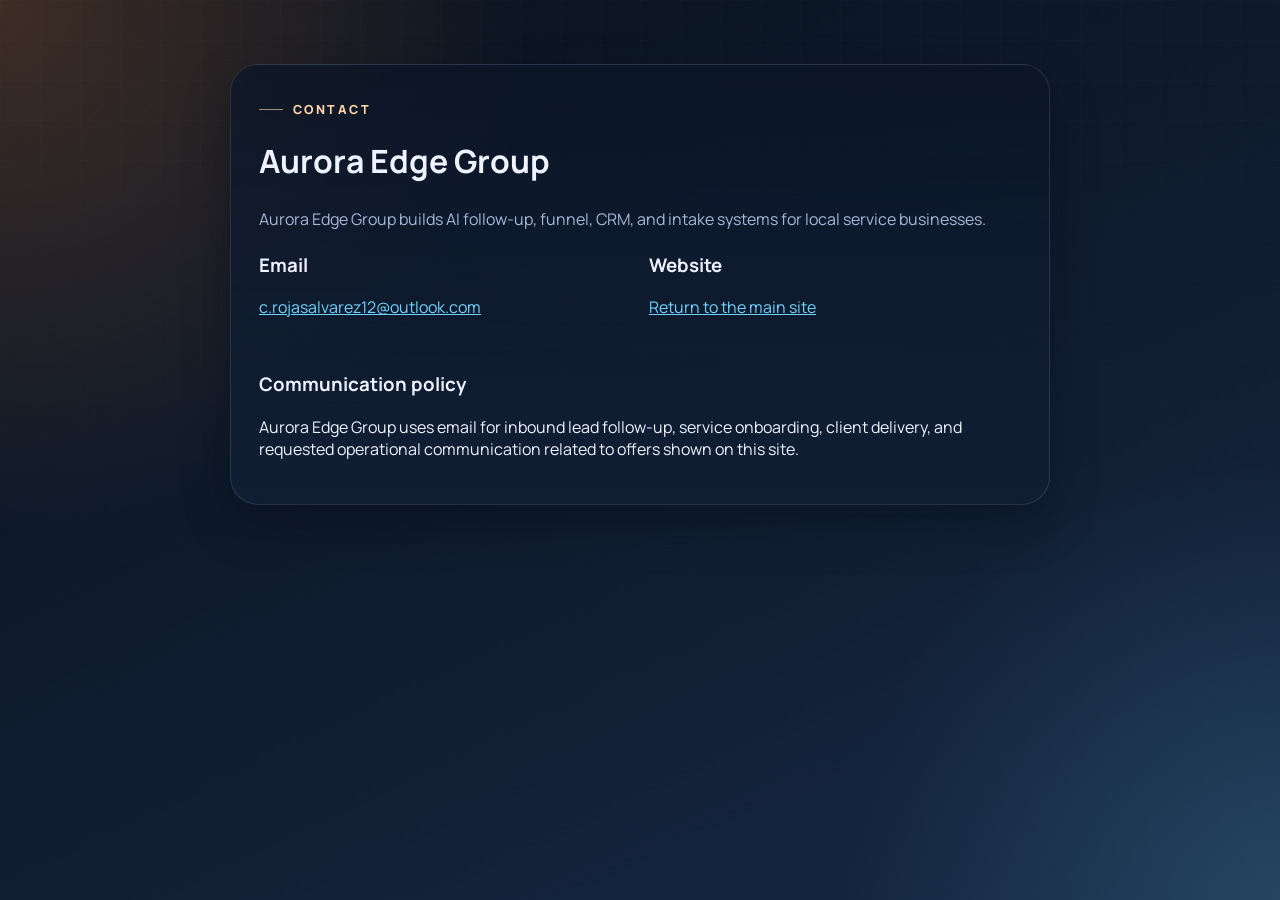
==== site/contact.html @ 6a7fa2f0 "Initial Aurora Edge Group system" ====
<!DOCTYPE html>
<html lang="en">
  <head>
    <meta charset="UTF-8" />
    <meta name="viewport" content="width=device-width, initial-scale=1.0" />
    <title>Aurora Edge Group | Contact</title>
    <link rel="preconnect" href="https://fonts.googleapis.com" />
    <link rel="preconnect" href="https://fonts.gstatic.com" crossorigin />
    <link
      href="https://fonts.googleapis.com/css2?family=Space+Grotesk:wght@400;500;700&family=Manrope:wght@400;500;700;800&display=swap"
      rel="stylesheet"
    />
    <link rel="stylesheet" href="./styles.css" />
  </head>
  <body>
    <div class="page-shell page-shell-tight">
      <main class="panel info-panel">
        <span class="eyebrow">Contact</span>
        <h1>Aurora Edge Group</h1>
        <p class="hero-text">
          Aurora Edge Group builds AI follow-up, funnel, CRM, and intake systems for local service businesses.
        </p>
        <div class="info-grid">
          <div>
            <h3>Email</h3>
            <p><a href="mailto:c.rojasalvarez12@outlook.com">c.rojasalvarez12@outlook.com</a></p>
          </div>
          <div>
            <h3>Website</h3>
            <p><a href="./index.html">Return to the main site</a></p>
          </div>
          <div class="full-width">
            <h3>Communication policy</h3>
            <p>
              Aurora Edge Group uses email for inbound lead follow-up, service onboarding, client delivery,
              and requested operational communication related to offers shown on this site.
            </p>
          </div>
        </div>
      </main>
    </div>
  </body>
</html>
---- site/styles.css ----
:root {
  --bg: #0e1726;
  --bg-alt: #172338;
  --panel: rgba(11, 21, 39, 0.76);
  --panel-strong: rgba(17, 31, 53, 0.92);
  --line: rgba(255, 255, 255, 0.11);
  --text: #eef3ff;
  --muted: #a8b7d8;
  --accent: #ff8f3f;
  --accent-soft: #ffd4a8;
  --cool: #70d6ff;
  --success: #7be495;
  --shadow: 0 20px 45px rgba(3, 8, 18, 0.36);
}

* {
  box-sizing: border-box;
}

html {
  scroll-behavior: smooth;
}

body {
  margin: 0;
  min-height: 100vh;
  font-family: "Manrope", sans-serif;
  color: var(--text);
  background:
    radial-gradient(circle at top left, rgba(255, 143, 63, 0.22), transparent 34%),
    radial-gradient(circle at bottom right, rgba(112, 214, 255, 0.17), transparent 28%),
    linear-gradient(155deg, #08111d 0%, #0f1b2d 46%, #162844 100%);
}

body::before {
  content: "";
  position: fixed;
  inset: 0;
  pointer-events: none;
  background-image:
    linear-gradient(rgba(255, 255, 255, 0.02) 1px, transparent 1px),
    linear-gradient(90deg, rgba(255, 255, 255, 0.02) 1px, transparent 1px);
  background-size: 40px 40px;
  mask-image: linear-gradient(to bottom, rgba(0, 0, 0, 0.65), transparent 90%);
}

.page-shell {
  width: min(1160px, calc(100% - 32px));
  margin: 0 auto;
  padding: 28px 0 56px;
}

.page-shell-tight {
  width: min(820px, calc(100% - 32px));
  padding-top: 64px;
}

.topbar,
.hero,
.stack-grid,
.offers-grid,
.deliverable-grid,
.lead-form,
.form-actions,
.footer-bar,
.info-grid {
  display: grid;
  gap: 18px;
}

.topbar {
  grid-template-columns: 1fr auto;
  align-items: center;
  margin-bottom: 26px;
}

.topbar-links,
.footer-links {
  display: flex;
  gap: 12px;
  flex-wrap: wrap;
  justify-content: flex-end;
}

.brand-block h1,
.hero h2,
.section-heading h2,
.offer-card h3,
.intake-panel h1 {
  margin: 0;
  font-family: "Space Grotesk", sans-serif;
  letter-spacing: -0.04em;
}

.eyebrow {
  display: inline-flex;
  align-items: center;
  gap: 10px;
  font-size: 0.78rem;
  font-weight: 800;
  letter-spacing: 0.2em;
  text-transform: uppercase;
  color: var(--accent-soft);
}

.eyebrow::before {
  content: "";
  width: 24px;
  height: 1px;
  background: rgba(255, 212, 168, 0.62);
}

.ghost-link,
.secondary-button,
.primary-button {
  border-radius: 999px;
  text-decoration: none;
  font-weight: 800;
  transition: transform 180ms ease, box-shadow 180ms ease, background 180ms ease;
}

.ghost-link,
.secondary-button {
  color: var(--text);
  border: 1px solid var(--line);
  padding: 14px 18px;
  background: rgba(255, 255, 255, 0.03);
}

.primary-button {
  color: #09121e;
  border: none;
  padding: 15px 20px;
  background: linear-gradient(135deg, var(--accent) 0%, #ffbd66 100%);
  box-shadow: 0 12px 30px rgba(255, 143, 63, 0.28);
  cursor: pointer;
}

.ghost-link:hover,
.secondary-button:hover,
.primary-button:hover {
  transform: translateY(-2px);
}

.panel {
  position: relative;
  overflow: hidden;
  border: 1px solid var(--line);
  border-radius: 28px;
  background: linear-gradient(180deg, var(--panel) 0%, var(--panel-strong) 100%);
  box-shadow: var(--shadow);
}

.hero {
  grid-template-columns: minmax(0, 1.35fr) minmax(280px, 0.8fr);
  align-items: stretch;
  padding: 34px;
}

.hero-copy {
  display: grid;
  gap: 18px;
}

.hero h2,
.section-heading h2,
.intake-panel h1 {
  font-size: clamp(2.3rem, 5vw, 4.4rem);
  line-height: 0.96;
}

.section-heading h2 {
  font-size: clamp(1.8rem, 3.2vw, 3rem);
}

.hero-text,
.offer-card p,
.stack-card p,
.deliverable-grid p {
  color: var(--muted);
  line-height: 1.75;
  margin: 0;
}

.hero-actions {
  display: flex;
  flex-wrap: wrap;
  gap: 14px;
}

.signal-grid {
  list-style: none;
  display: grid;
  grid-template-columns: repeat(2, minmax(0, 1fr));
  gap: 12px;
  padding: 0;
  margin: 6px 0 0;
}

.signal-grid li {
  padding: 14px 16px;
  border-radius: 18px;
  border: 1px solid rgba(255, 255, 255, 0.08);
  background: rgba(255, 255, 255, 0.03);
}

.hero-card {
  display: grid;
  gap: 14px;
}

.metric {
  padding: 22px;
  border-radius: 22px;
  background:
    linear-gradient(160deg, rgba(255, 255, 255, 0.05), rgba(112, 214, 255, 0.06)),
    rgba(255, 255, 255, 0.02);
  border: 1px solid rgba(255, 255, 255, 0.09);
}

.metric-label {
  display: block;
  color: var(--muted);
  font-size: 0.92rem;
  margin-bottom: 8px;
}

.stack-grid,
.offers-grid,
.deliverable-grid {
  grid-template-columns: repeat(3, minmax(0, 1fr));
  margin-top: 26px;
}

.stack-card,
.offer-card,
.process-panel,
.form-panel,
.intake-panel,
.info-panel,
.trust-panel {
  padding: 28px;
}

.offers-section,
.process-panel,
.form-panel,
.trust-panel {
  margin-top: 28px;
}

.offer-card {
  display: grid;
  gap: 16px;
}

.featured {
  border-color: rgba(255, 143, 63, 0.44);
  transform: translateY(-8px);
}

.offer-price {
  font-size: 2.1rem;
  font-weight: 800;
  color: var(--cool);
}

.deliverable-grid {
  grid-template-columns: repeat(2, minmax(0, 1fr));
}

.lead-form {
  grid-template-columns: repeat(2, minmax(0, 1fr));
}

.lead-form label {
  display: grid;
  gap: 8px;
  font-size: 0.95rem;
  font-weight: 700;
  color: var(--accent-soft);
}

.lead-form input,
.lead-form select,
.lead-form textarea {
  width: 100%;
  border: 1px solid rgba(255, 255, 255, 0.1);
  border-radius: 18px;
  padding: 14px 16px;
  font: inherit;
  color: var(--text);
  background: rgba(7, 14, 26, 0.88);
}

.lead-form input::placeholder,
.lead-form textarea::placeholder {
  color: rgba(168, 183, 216, 0.72);
}

.lead-form textarea {
  resize: vertical;
}

.full-width {
  grid-column: 1 / -1;
}

.form-actions {
  grid-template-columns: auto 1fr;
  align-items: center;
}

.status-text {
  color: var(--cool);
  font-size: 0.96rem;
  min-height: 1.4em;
}

.status-text.error {
  color: #ff9e9e;
}

.status-text.success {
  color: var(--success);
}

.info-grid {
  grid-template-columns: repeat(2, minmax(0, 1fr));
}

.info-panel a,
.trust-panel a,
.footer-bar a {
  color: var(--cool);
}

.footer-bar {
  grid-template-columns: 1fr auto;
  align-items: center;
  padding: 24px 4px 0;
  color: var(--muted);
}

@media (max-width: 900px) {
  .hero,
  .stack-grid,
  .offers-grid,
  .deliverable-grid,
  .lead-form,
  .info-grid {
    grid-template-columns: 1fr;
  }

  .featured {
    transform: none;
  }

  .topbar {
    grid-template-columns: 1fr;
  }

  .topbar-links,
  .footer-links {
    justify-content: flex-start;
  }

  .form-actions {
    grid-template-columns: 1fr;
  }

  .footer-bar {
    grid-template-columns: 1fr;
  }
}
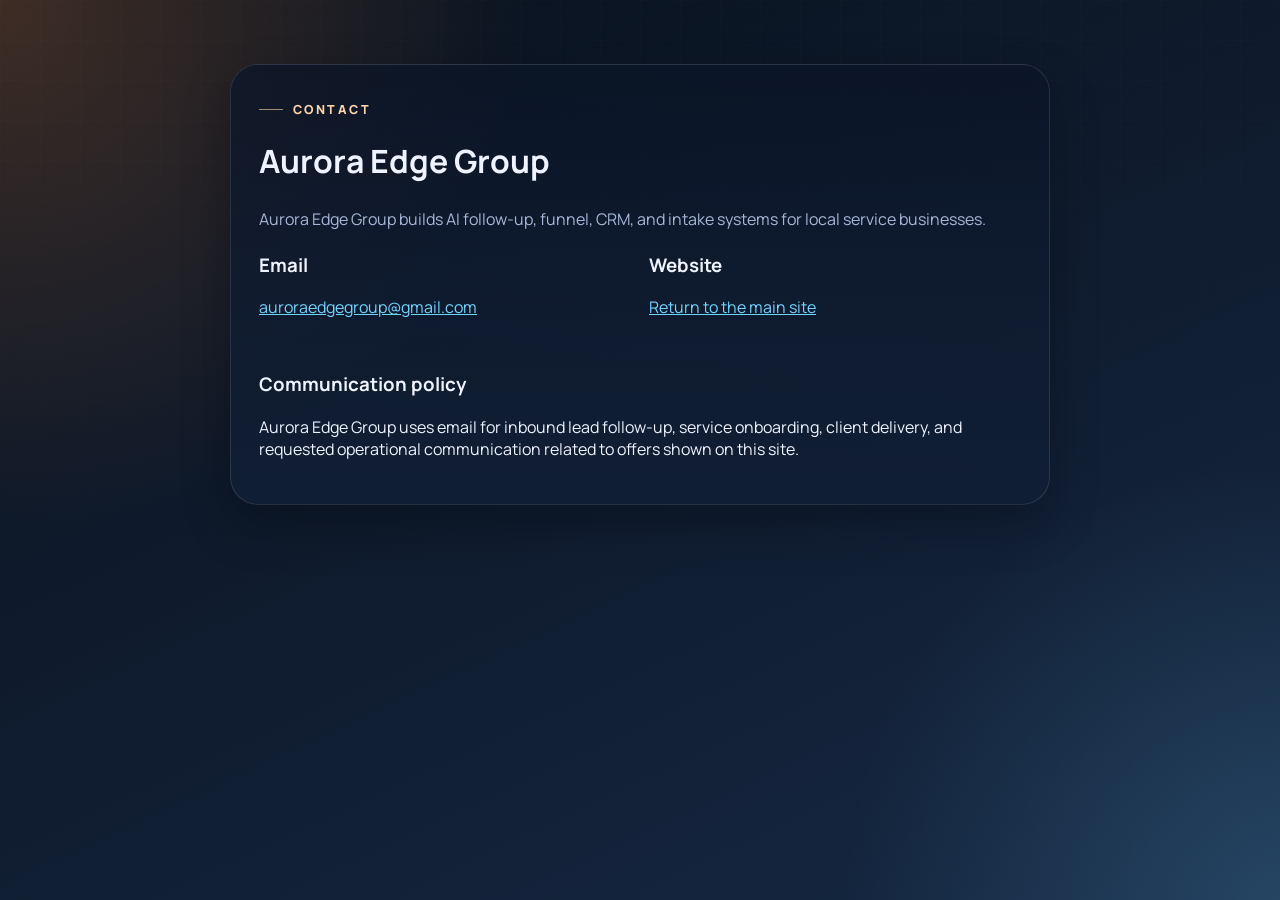
==== commit 0a88da64: "Add Aurora Edge admin contact email" ====
--- a/site/contact.html
+++ b/site/contact.html
@@ -23,7 +23,7 @@
         <div class="info-grid">
           <div>
             <h3>Email</h3>
-            <p><a href="mailto:c.rojasalvarez12@outlook.com">c.rojasalvarez12@outlook.com</a></p>
+            <p><a href="mailto:auroraedgegroup@gmail.com">auroraedgegroup@gmail.com</a></p>
           </div>
           <div>
             <h3>Website</h3>
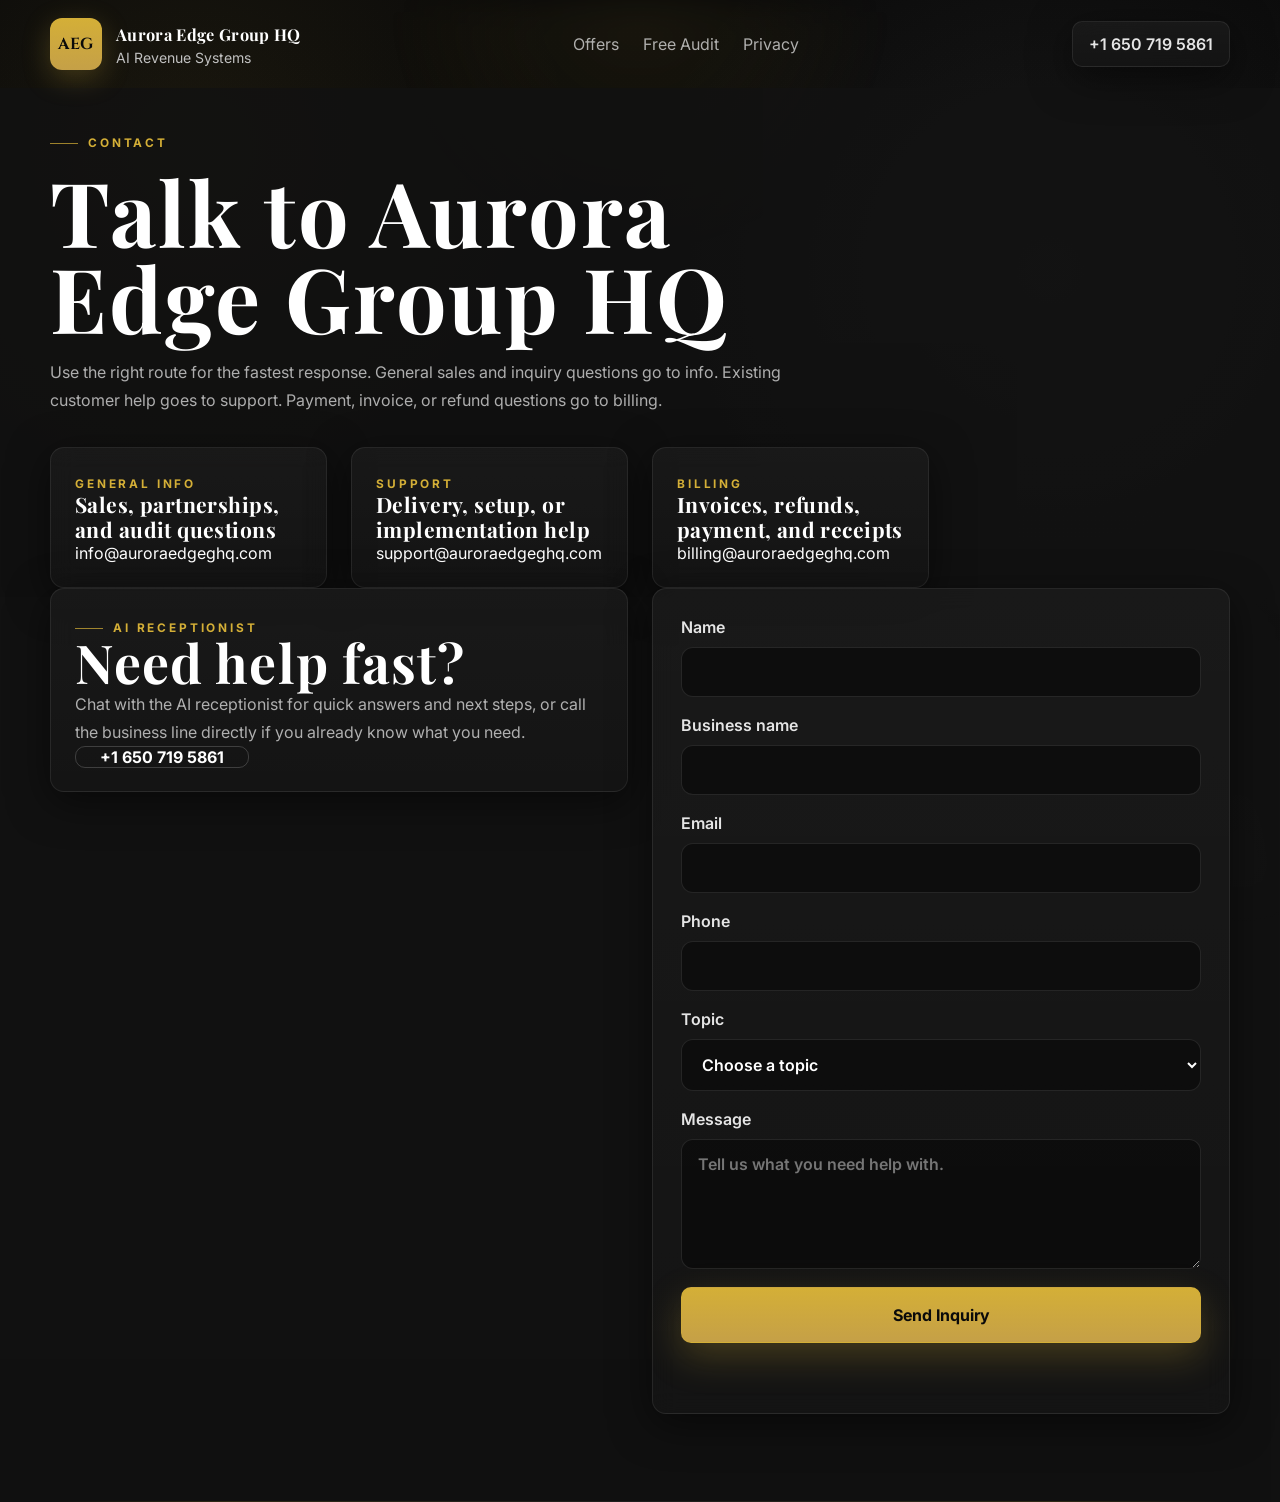
==== commit 35c66b01: "feat(site): ship luxury design refresh" ====
--- a/site/contact.html
+++ b/site/contact.html
@@ -3,41 +3,127 @@
   <head>
     <meta charset="UTF-8" />
     <meta name="viewport" content="width=device-width, initial-scale=1.0" />
-    <title>Aurora Edge Group | Contact</title>
+    <title>Contact Aurora Edge Group HQ</title>
+    <meta
+      name="description"
+      content="Contact Aurora Edge Group HQ for AI audits, support questions, billing, or general partnership inquiries."
+    />
     <link rel="preconnect" href="https://fonts.googleapis.com" />
     <link rel="preconnect" href="https://fonts.gstatic.com" crossorigin />
     <link
-      href="https://fonts.googleapis.com/css2?family=Space+Grotesk:wght@400;500;700&family=Manrope:wght@400;500;700;800&display=swap"
+      href="https://fonts.googleapis.com/css2?family=Playfair+Display:wght@500;600;700;800&family=Cinzel:wght@500;600;700&family=Inter:wght@400;500;600;700;800&display=swap"
       rel="stylesheet"
     />
     <link rel="stylesheet" href="./styles.css" />
   </head>
-  <body>
-    <div class="page-shell page-shell-tight">
-      <main class="panel info-panel">
-        <span class="eyebrow">Contact</span>
-        <h1>Aurora Edge Group</h1>
-        <p class="hero-text">
-          Aurora Edge Group builds AI follow-up, funnel, CRM, and intake systems for local service businesses.
-        </p>
-        <div class="info-grid">
-          <div>
-            <h3>Email</h3>
-            <p><a href="mailto:auroraedgegroup@gmail.com">auroraedgegroup@gmail.com</a></p>
+  <body data-page="contact">
+    <div class="site-noise"></div>
+
+    <header class="site-header">
+      <div class="container nav-shell">
+        <a class="brand" href="./index.html">
+          <span class="brand-mark">AEG</span>
+          <span class="brand-copy">
+            <strong data-business-name>Aurora Edge Group HQ</strong>
+            <span>AI Revenue Systems</span>
+          </span>
+        </a>
+        <nav class="site-nav" aria-label="Primary">
+          <a href="./index.html#offers">Offers</a>
+          <a href="./index.html#free-audit">Free Audit</a>
+          <a href="./privacy.html">Privacy</a>
+        </nav>
+        <div class="nav-actions">
+          <a class="nav-link-pill" data-phone-link href="tel:+16507195861" data-phone-display>+1 650 719 5861</a>
+        </div>
+      </div>
+    </header>
+
+    <main class="section simple-page">
+      <div class="container">
+        <section class="page-hero reveal">
+          <span class="eyebrow">Contact</span>
+          <h1>Talk to Aurora Edge Group HQ</h1>
+          <p class="section-copy">
+            Use the right route for the fastest response. General sales and inquiry
+            questions go to info. Existing customer help goes to support. Payment,
+            invoice, or refund questions go to billing.
+          </p>
+        </section>
+
+        <section class="contact-route-grid">
+          <article class="info-card reveal">
+            <span class="meta-label">General info</span>
+            <h3>Sales, partnerships, and audit questions</h3>
+            <a data-info-email-link href="mailto:info@auroraedgeghq.com">info@auroraedgeghq.com</a>
+          </article>
+          <article class="info-card reveal">
+            <span class="meta-label">Support</span>
+            <h3>Delivery, setup, or implementation help</h3>
+            <a data-support-email-link href="mailto:support@auroraedgeghq.com">support@auroraedgeghq.com</a>
+          </article>
+          <article class="info-card reveal">
+            <span class="meta-label">Billing</span>
+            <h3>Invoices, refunds, payment, and receipts</h3>
+            <a data-billing-email-link href="mailto:billing@auroraedgeghq.com">billing@auroraedgeghq.com</a>
+          </article>
+        </section>
+
+        <section class="contact-page-grid">
+          <div class="info-card reveal">
+            <span class="eyebrow">AI receptionist</span>
+            <h2>Need help fast?</h2>
+            <p class="section-copy">
+              Chat with the AI receptionist for quick answers and next steps, or
+              call the business line directly if you already know what you need.
+            </p>
+            <a class="button button-secondary" data-phone-link href="tel:+16507195861" data-phone-display>+1 650 719 5861</a>
           </div>
-          <div>
-            <h3>Website</h3>
-            <p><a href="./index.html">Return to the main site</a></p>
-          </div>
-          <div class="full-width">
-            <h3>Communication policy</h3>
-            <p>
-              Aurora Edge Group uses email for inbound lead follow-up, service onboarding, client delivery,
-              and requested operational communication related to offers shown on this site.
-            </p>
-          </div>
-        </div>
-      </main>
-    </div>
+
+          <form class="glass-form reveal" data-contact-form>
+            <label>
+              Name
+              <input type="text" name="name" required />
+            </label>
+            <label>
+              Business name
+              <input type="text" name="businessName" required />
+            </label>
+            <label>
+              Email
+              <input type="email" name="email" required />
+            </label>
+            <label>
+              Phone
+              <input type="tel" name="phone" />
+            </label>
+            <label>
+              Topic
+              <select name="niche">
+                <option value="">Choose a topic</option>
+                <option value="General Inquiry">General Inquiry</option>
+                <option value="Fast Audit">Fast Audit</option>
+                <option value="AI Receptionist">AI Receptionist</option>
+                <option value="Lead Follow-Up">Lead Follow-Up</option>
+              </select>
+            </label>
+            <label class="full-span">
+              Message
+              <textarea name="notes" rows="5" placeholder="Tell us what you need help with."></textarea>
+            </label>
+            <button class="button button-primary" type="submit">Send Inquiry</button>
+            <p class="form-feedback" data-contact-form-status></p>
+          </form>
+        </section>
+      </div>
+    </main>
+
+    <script
+      src="https://ionos.ai-voice-receptionist.com/chat-scripts-MqGN74WP/web-chat.js"
+      name="web-chat"
+      data-client-secret="9967da09-5cae-43a1-8fe0-b3613589c1b4">
+    </script>
+    <script src="./config.js"></script>
+    <script src="./app.js"></script>
   </body>
 </html>
--- a/site/styles.css
+++ b/site/styles.css
@@ -1,19 +1,34 @@
 :root {
-  --bg: #0e1726;
-  --bg-alt: #172338;
-  --panel: rgba(11, 21, 39, 0.76);
-  --panel-strong: rgba(17, 31, 53, 0.92);
-  --line: rgba(255, 255, 255, 0.11);
-  --text: #eef3ff;
-  --muted: #a8b7d8;
-  --accent: #ff8f3f;
-  --accent-soft: #ffd4a8;
-  --cool: #70d6ff;
-  --success: #7be495;
-  --shadow: 0 20px 45px rgba(3, 8, 18, 0.36);
-}
-
-* {
+  --color-black: #0a0a0a;
+  --color-charcoal: #121212;
+  --color-dark-gray: #1e1e1e;
+  --color-gold-primary: #d4af37;
+  --color-gold-soft: #c5a047;
+  --color-gold-glow: rgba(212, 175, 55, 0.25);
+  --color-silver: #c0c0c0;
+  --color-light-gray: #e5e5e5;
+  --color-white: #ffffff;
+  --color-border-subtle: rgba(255, 255, 255, 0.08);
+  --color-border-strong: rgba(212, 175, 55, 0.24);
+  --color-surface: rgba(30, 30, 30, 0.9);
+  --color-surface-soft: rgba(18, 18, 18, 0.88);
+  --color-surface-glass: rgba(18, 18, 18, 0.74);
+  --color-text-primary: var(--color-white);
+  --color-text-secondary: var(--color-light-gray);
+  --color-text-muted: rgba(229, 229, 229, 0.74);
+  --shadow-soft: 0 10px 40px rgba(0, 0, 0, 0.5);
+  --shadow-strong: 0 30px 80px rgba(0, 0, 0, 0.62);
+  --radius-xl: 16px;
+  --radius-lg: 14px;
+  --radius-md: 12px;
+  --radius-sm: 10px;
+  --container: min(1180px, calc(100% - 32px));
+  --transition: 0.3s ease;
+}
+
+*,
+*::before,
+*::after {
   box-sizing: border-box;
 }
 
@@ -24,12 +39,14 @@
 body {
   margin: 0;
   min-height: 100vh;
-  font-family: "Manrope", sans-serif;
-  color: var(--text);
   background:
-    radial-gradient(circle at top left, rgba(255, 143, 63, 0.22), transparent 34%),
-    radial-gradient(circle at bottom right, rgba(112, 214, 255, 0.17), transparent 28%),
-    linear-gradient(155deg, #08111d 0%, #0f1b2d 46%, #162844 100%);
+    radial-gradient(circle at 15% 10%, rgba(212, 175, 55, 0.08), transparent 22%),
+    radial-gradient(circle at 82% 18%, rgba(192, 192, 192, 0.08), transparent 26%),
+    linear-gradient(180deg, var(--color-black) 0%, #0d0d0d 100%);
+  color: var(--color-text-primary);
+  font-family: "Inter", sans-serif;
+  text-rendering: optimizeLegibility;
+  -webkit-font-smoothing: antialiased;
 }
 
 body::before {
@@ -37,339 +54,1222 @@
   position: fixed;
   inset: 0;
   pointer-events: none;
-  background-image:
-    linear-gradient(rgba(255, 255, 255, 0.02) 1px, transparent 1px),
-    linear-gradient(90deg, rgba(255, 255, 255, 0.02) 1px, transparent 1px);
-  background-size: 40px 40px;
-  mask-image: linear-gradient(to bottom, rgba(0, 0, 0, 0.65), transparent 90%);
-}
-
-.page-shell {
-  width: min(1160px, calc(100% - 32px));
+  background:
+    linear-gradient(rgba(255, 255, 255, 0.015) 1px, transparent 1px),
+    linear-gradient(90deg, rgba(255, 255, 255, 0.015) 1px, transparent 1px);
+  background-size: 48px 48px;
+  opacity: 0.2;
+  mask-image: linear-gradient(to bottom, rgba(0, 0, 0, 0.9), transparent 90%);
+}
+
+.site-noise {
+  position: fixed;
+  inset: 0;
+  pointer-events: none;
+  background:
+    radial-gradient(circle at 50% 0%, rgba(212, 175, 55, 0.09), transparent 24%),
+    radial-gradient(circle at 100% 100%, rgba(192, 192, 192, 0.06), transparent 22%);
+  filter: blur(18px);
+  opacity: 0.9;
+}
+
+img {
+  display: block;
+  max-width: 100%;
+}
+
+a {
+  color: inherit;
+  text-decoration: none;
+}
+
+button,
+input,
+textarea,
+select {
+  font: inherit;
+}
+
+.container {
+  width: var(--container);
   margin: 0 auto;
-  padding: 28px 0 56px;
-}
-
-.page-shell-tight {
-  width: min(820px, calc(100% - 32px));
-  padding-top: 64px;
-}
-
-.topbar,
-.hero,
-.stack-grid,
-.offers-grid,
-.deliverable-grid,
-.lead-form,
-.form-actions,
-.footer-bar,
-.info-grid {
-  display: grid;
-  gap: 18px;
-}
-
-.topbar {
-  grid-template-columns: 1fr auto;
+}
+
+.section {
+  position: relative;
+  padding: 88px 0;
+}
+
+.section::after {
+  content: "";
+  position: absolute;
+  left: 50%;
+  bottom: 0;
+  width: min(1180px, calc(100% - 32px));
+  height: 1px;
+  transform: translateX(-50%);
+  background: linear-gradient(
+    90deg,
+    transparent 0%,
+    rgba(212, 175, 55, 0.16) 15%,
+    rgba(255, 255, 255, 0.06) 50%,
+    rgba(212, 175, 55, 0.16) 85%,
+    transparent 100%
+  );
+}
+
+.hero-section,
+.how-section,
+.media-band-section,
+.contact-rail-section {
+  background: rgba(10, 10, 10, 0.65);
+}
+
+.offer-section,
+.visual-story-section,
+.deliverables-section,
+.free-audit-section,
+.simple-page {
+  background: rgba(18, 18, 18, 0.86);
+}
+
+.site-header {
+  position: sticky;
+  top: 0;
+  z-index: 80;
+  padding: 18px 0;
+  transition: background-color var(--transition), border-color var(--transition),
+    box-shadow var(--transition);
+}
+
+.site-header.is-scrolled {
+  background: rgba(10, 10, 10, 0.92);
+  border-bottom: 1px solid var(--color-border-subtle);
+  backdrop-filter: blur(14px);
+  box-shadow: 0 16px 40px rgba(0, 0, 0, 0.38);
+}
+
+.nav-shell,
+.hero-grid,
+.trust-strip-inner,
+.offer-grid,
+.visual-story-grid,
+.steps-grid,
+.deliverables-grid,
+.media-band-grid,
+.free-audit-grid,
+.contact-rail-grid,
+.footer-shell,
+.contact-route-grid,
+.contact-page-grid,
+.legal-grid,
+.thank-you-grid,
+.hero-actions,
+.hero-proof,
+.dashboard-grid,
+.deliverable-list {
+  display: grid;
+  gap: 24px;
+}
+
+.nav-shell {
+  grid-template-columns: auto 1fr auto;
   align-items: center;
-  margin-bottom: 26px;
-}
-
-.topbar-links,
-.footer-links {
-  display: flex;
-  gap: 12px;
-  flex-wrap: wrap;
-  justify-content: flex-end;
-}
-
-.brand-block h1,
-.hero h2,
-.section-heading h2,
-.offer-card h3,
-.intake-panel h1 {
-  margin: 0;
-  font-family: "Space Grotesk", sans-serif;
-  letter-spacing: -0.04em;
-}
-
-.eyebrow {
+}
+
+.brand {
+  display: inline-flex;
+  align-items: center;
+  gap: 14px;
+}
+
+.brand-mark {
+  display: grid;
+  place-items: center;
+  width: 52px;
+  height: 52px;
+  border-radius: 12px;
+  background: linear-gradient(180deg, var(--color-gold-primary), var(--color-gold-soft));
+  color: var(--color-black);
+  font-family: "Cinzel", serif;
+  font-weight: 700;
+  letter-spacing: 0.06em;
+  box-shadow: 0 8px 28px var(--color-gold-glow);
+}
+
+.brand-copy {
+  display: grid;
+  gap: 4px;
+}
+
+.brand-copy strong,
+h1,
+h2,
+h3 {
+  font-family: "Playfair Display", serif;
+  letter-spacing: 0.02em;
+}
+
+.brand-copy strong {
+  font-size: 1.02rem;
+}
+
+.brand-copy span {
+  color: var(--color-silver);
+  font-size: 0.88rem;
+}
+
+.site-nav {
+  display: inline-flex;
+  justify-content: center;
+  gap: 24px;
+  color: var(--color-text-muted);
+}
+
+.site-nav a,
+.footer-links a {
+  transition: color var(--transition), opacity var(--transition);
+}
+
+.site-nav a:hover,
+.footer-links a:hover {
+  color: var(--color-gold-primary);
+}
+
+.nav-actions {
+  display: inline-flex;
+  align-items: center;
+  gap: 14px;
+}
+
+.nav-link-pill,
+.proof-chip,
+.offer-chip,
+.dashboard-card,
+.offer-card,
+.step-card,
+.media-card,
+.glass-form,
+.info-card,
+.contact-rail,
+.contact-rail-card,
+.session-pill,
+.check-panel,
+.deliverable-item,
+.dashboard-shell,
+.software-card,
+.hero-floating-card {
+  border: 1px solid var(--color-border-subtle);
+  background:
+    linear-gradient(180deg, rgba(255, 255, 255, 0.03), rgba(255, 255, 255, 0.01)),
+    var(--color-surface-glass);
+  box-shadow: var(--shadow-soft);
+  backdrop-filter: blur(12px);
+}
+
+.nav-link-pill {
+  padding: 12px 16px;
+  border-radius: 10px;
+  color: var(--color-text-secondary);
+  font-weight: 600;
+}
+
+.eyebrow,
+.meta-label,
+.proof-label,
+.dashboard-label,
+.trust-label {
   display: inline-flex;
   align-items: center;
   gap: 10px;
-  font-size: 0.78rem;
-  font-weight: 800;
-  letter-spacing: 0.2em;
+  font-size: 0.74rem;
+  font-weight: 700;
+  letter-spacing: 0.24em;
   text-transform: uppercase;
-  color: var(--accent-soft);
-}
-
-.eyebrow::before {
+  color: var(--color-gold-primary);
+}
+
+.eyebrow::before,
+.trust-label::before {
   content: "";
-  width: 24px;
+  width: 28px;
   height: 1px;
-  background: rgba(255, 212, 168, 0.62);
-}
-
-.ghost-link,
-.secondary-button,
-.primary-button {
+  background: rgba(212, 175, 55, 0.72);
+}
+
+.hero-section {
+  padding-top: 52px;
+}
+
+.hero-gradient {
+  position: absolute;
+  inset: 0;
+  background:
+    radial-gradient(circle at 20% 20%, rgba(212, 175, 55, 0.09), transparent 24%),
+    radial-gradient(circle at 82% 16%, rgba(192, 192, 192, 0.06), transparent 24%),
+    linear-gradient(180deg, rgba(0, 0, 0, 0.78), rgba(0, 0, 0, 0.96));
+  pointer-events: none;
+}
+
+.hero-grid,
+.visual-story-grid,
+.deliverables-grid,
+.free-audit-grid,
+.contact-page-grid,
+.thank-you-grid {
+  grid-template-columns: repeat(2, minmax(0, 1fr));
+  align-items: center;
+}
+
+.hero-copy,
+.story-copy,
+.deliverables-copy,
+.free-audit-copy,
+.page-hero {
+  display: grid;
+  gap: 18px;
+}
+
+h1,
+.page-hero h1 {
+  margin: 0;
+  font-size: clamp(3rem, 7vw, 5.6rem);
+  line-height: 0.96;
+}
+
+.hero-copy h1 {
+  position: relative;
+  padding-bottom: 22px;
+}
+
+.hero-copy h1::after {
+  content: "";
+  position: absolute;
+  left: 0;
+  bottom: 0;
+  width: min(150px, 38%);
+  height: 2px;
+  background: linear-gradient(90deg, var(--color-gold-primary), transparent);
+  box-shadow: 0 0 18px var(--color-gold-glow);
+}
+
+h2 {
+  margin: 0;
+  font-size: clamp(2rem, 5vw, 3.35rem);
+  line-height: 1.02;
+}
+
+h3 {
+  margin: 0;
+  font-size: 1.32rem;
+  line-height: 1.2;
+}
+
+.section-copy,
+.offer-copy,
+.contact-note,
+.footer-brand p,
+.page-hero p,
+.info-card p,
+.offer-subnote,
+.hero-floating-card p,
+.dashboard-card p,
+.dashboard-list,
+.payment-pill span,
+.funnel-mini-card span {
+  margin: 0;
+  color: var(--color-text-muted);
+  line-height: 1.78;
+}
+
+.hero-actions {
+  grid-template-columns: repeat(2, max-content);
+}
+
+.button {
+  appearance: none;
+  min-height: 56px;
+  padding: 0 24px;
+  border-radius: 10px;
+  font-weight: 700;
+  cursor: pointer;
+  transition: transform var(--transition), box-shadow var(--transition),
+    border-color var(--transition), color var(--transition), background-color var(--transition);
+}
+
+.button:hover {
+  transform: translateY(-4px) scale(1.03);
+}
+
+.button-primary {
+  border: 1px solid rgba(212, 175, 55, 0.5);
+  background: linear-gradient(180deg, var(--color-gold-primary), var(--color-gold-soft));
+  color: var(--color-black);
+  box-shadow: 0 14px 36px var(--color-gold-glow);
+}
+
+.button-glow {
+  box-shadow:
+    0 0 0 1px rgba(212, 175, 55, 0.2) inset,
+    0 18px 40px var(--color-gold-glow),
+    0 0 22px rgba(212, 175, 55, 0.12);
+}
+
+.button-secondary {
+  border: 1px solid rgba(255, 255, 255, 0.18);
+  background: transparent;
+  color: var(--color-white);
+}
+
+.button-secondary:hover,
+.nav-link-pill:hover,
+.offer-card:hover,
+.step-card:hover,
+.media-card:hover,
+.info-card:hover,
+.contact-rail-card:hover,
+.software-card:hover {
+  border-color: rgba(212, 175, 55, 0.45);
+  color: var(--color-gold-primary);
+  box-shadow: 0 16px 36px rgba(0, 0, 0, 0.52), 0 0 26px rgba(212, 175, 55, 0.08);
+}
+
+.button-compact {
+  min-height: 48px;
+  padding: 0 18px;
+}
+
+.page-banner {
+  margin-bottom: 14px;
+  padding: 14px 16px;
+  border-radius: var(--radius-md);
+  border: 1px solid rgba(212, 175, 55, 0.24);
+  background: rgba(212, 175, 55, 0.08);
+  color: var(--color-gold-primary);
+}
+
+.hero-proof,
+.hero-metric-grid {
+  grid-template-columns: repeat(2, minmax(0, 1fr));
+}
+
+.hero-metric-grid {
+  grid-template-columns: repeat(3, minmax(0, 1fr));
+}
+
+.hero-metric {
+  padding-top: 18px;
+  border-top: 1px solid rgba(255, 255, 255, 0.08);
+}
+
+.hero-metric strong {
+  display: block;
+  margin-top: 8px;
+  line-height: 1.45;
+  color: var(--color-text-secondary);
+}
+
+.proof-chip,
+.contact-rail-card,
+.session-pill {
+  padding: 18px 20px;
+  border-radius: var(--radius-md);
+}
+
+.proof-chip strong,
+.contact-rail-card a,
+.session-pill {
+  font-size: 1rem;
+}
+
+.hero-visual,
+.image-stack,
+.deliverables-visual {
+  position: relative;
+}
+
+.hero-floating-card {
+  position: absolute;
+  z-index: 2;
+  width: min(240px, 42%);
+  padding: 18px;
+  border-radius: var(--radius-lg);
+}
+
+.hero-floating-card strong {
+  display: block;
+  margin: 8px 0;
+}
+
+.hero-floating-card-top {
+  top: -18px;
+  right: 10px;
+}
+
+.hero-floating-card-bottom {
+  bottom: -18px;
+  left: -14px;
+}
+
+.dashboard-shell {
+  padding: 20px;
+  border-radius: var(--radius-xl);
+  box-shadow: var(--shadow-strong);
+}
+
+.dashboard-topbar,
+.software-topbar {
+  display: flex;
+  gap: 8px;
+  margin-bottom: 18px;
+}
+
+.dashboard-topbar span,
+.software-topbar span {
+  width: 11px;
+  height: 11px;
   border-radius: 999px;
-  text-decoration: none;
-  font-weight: 800;
-  transition: transform 180ms ease, box-shadow 180ms ease, background 180ms ease;
-}
-
-.ghost-link,
-.secondary-button {
-  color: var(--text);
-  border: 1px solid var(--line);
-  padding: 14px 18px;
-  background: rgba(255, 255, 255, 0.03);
-}
-
-.primary-button {
-  color: #09121e;
-  border: none;
-  padding: 15px 20px;
-  background: linear-gradient(135deg, var(--accent) 0%, #ffbd66 100%);
-  box-shadow: 0 12px 30px rgba(255, 143, 63, 0.28);
-  cursor: pointer;
-}
-
-.ghost-link:hover,
-.secondary-button:hover,
-.primary-button:hover {
-  transform: translateY(-2px);
-}
-
-.panel {
+  background: rgba(255, 255, 255, 0.18);
+}
+
+.dashboard-grid {
+  grid-template-columns: repeat(2, minmax(0, 1fr));
+}
+
+.dashboard-card {
+  padding: 20px;
+  border-radius: var(--radius-lg);
+}
+
+.dashboard-card strong {
+  display: block;
+  margin: 8px 0 10px;
+  font-size: 1.16rem;
+  color: var(--color-white);
+}
+
+.dashboard-card-highlight {
+  border-color: rgba(212, 175, 55, 0.22);
+  background:
+    linear-gradient(180deg, rgba(212, 175, 55, 0.12), rgba(255, 255, 255, 0.02)),
+    rgba(30, 30, 30, 0.82);
+}
+
+.dashboard-list {
+  padding-left: 18px;
+}
+
+.signal-bars {
+  display: flex;
+  gap: 8px;
+  align-items: end;
+  height: 42px;
+  margin-bottom: 12px;
+}
+
+.signal-bars span {
+  display: block;
+  width: 12px;
+  border-radius: 999px 999px 0 0;
+  background: linear-gradient(180deg, var(--color-gold-primary), var(--color-silver));
+}
+
+.signal-bars span:nth-child(1) {
+  height: 12px;
+}
+
+.signal-bars span:nth-child(2) {
+  height: 22px;
+}
+
+.signal-bars span:nth-child(3) {
+  height: 32px;
+}
+
+.signal-bars span:nth-child(4) {
+  height: 40px;
+}
+
+.trust-strip {
   position: relative;
-  overflow: hidden;
-  border: 1px solid var(--line);
-  border-radius: 28px;
-  background: linear-gradient(180deg, var(--panel) 0%, var(--panel-strong) 100%);
-  box-shadow: var(--shadow);
-}
-
-.hero {
-  grid-template-columns: minmax(0, 1.35fr) minmax(280px, 0.8fr);
-  align-items: stretch;
-  padding: 34px;
-}
-
-.hero-copy {
-  display: grid;
-  gap: 18px;
-}
-
-.hero h2,
-.section-heading h2,
-.intake-panel h1 {
-  font-size: clamp(2.3rem, 5vw, 4.4rem);
-  line-height: 0.96;
-}
-
-.section-heading h2 {
-  font-size: clamp(1.8rem, 3.2vw, 3rem);
-}
-
-.hero-text,
-.offer-card p,
-.stack-card p,
-.deliverable-grid p {
-  color: var(--muted);
-  line-height: 1.75;
-  margin: 0;
-}
-
-.hero-actions {
+  z-index: 2;
+}
+
+.trust-strip-inner {
+  grid-template-columns: auto 1fr;
+  align-items: center;
+  padding: 28px 24px;
+  border-top: 1px solid var(--color-border-subtle);
+  border-bottom: 1px solid var(--color-border-subtle);
+}
+
+.trust-list {
   display: flex;
   flex-wrap: wrap;
   gap: 14px;
 }
 
-.signal-grid {
+.trust-badge {
+  display: inline-flex;
+  align-items: center;
+  gap: 10px;
+  padding: 12px 16px;
+  border-radius: 999px;
+  border: 1px solid rgba(255, 255, 255, 0.08);
+  background: rgba(255, 255, 255, 0.02);
+  color: var(--color-text-secondary);
+  font-weight: 600;
+}
+
+.trust-icon {
+  width: 10px;
+  height: 10px;
+  border-radius: 999px;
+  background: linear-gradient(180deg, var(--color-gold-primary), var(--color-silver));
+  box-shadow: 0 0 14px rgba(212, 175, 55, 0.24);
+}
+
+.section-head {
+  display: grid;
+  gap: 14px;
+  margin-bottom: 36px;
+  max-width: 760px;
+}
+
+.offer-grid {
+  grid-template-columns: repeat(3, minmax(0, 1fr));
+}
+
+.offer-card,
+.step-card,
+.info-card,
+.media-card,
+.contact-rail,
+.glass-form,
+.check-panel,
+.software-card {
+  border-radius: var(--radius-lg);
+}
+
+.offer-card,
+.step-card,
+.info-card,
+.software-card {
+  transition: transform var(--transition), border-color var(--transition), box-shadow var(--transition),
+    color var(--transition);
+}
+
+.offer-card {
+  position: relative;
+  padding: 30px;
+}
+
+.offer-card-featured {
+  border-color: var(--color-border-strong);
+  background:
+    linear-gradient(180deg, rgba(212, 175, 55, 0.1), rgba(255, 255, 255, 0.02)),
+    rgba(30, 30, 30, 0.88);
+}
+
+.offer-badge {
+  position: absolute;
+  top: 18px;
+  right: 18px;
+  padding: 8px 12px;
+  border-radius: 999px;
+  background: rgba(212, 175, 55, 0.12);
+  color: var(--color-gold-primary);
+  font-size: 0.82rem;
+  font-weight: 700;
+}
+
+.offer-price-row {
+  display: flex;
+  align-items: start;
+  justify-content: space-between;
+  gap: 18px;
+}
+
+.offer-price {
+  display: block;
+  margin-bottom: 10px;
+  font-size: 2.6rem;
+  font-family: "Playfair Display", serif;
+  font-weight: 700;
+  color: var(--color-gold-primary);
+}
+
+.offer-chip {
+  padding: 10px 12px;
+  border-radius: 999px;
+  background: rgba(255, 255, 255, 0.03);
+  color: var(--color-text-secondary);
+  font-size: 0.8rem;
+  font-weight: 700;
+  white-space: nowrap;
+}
+
+.offer-list,
+.dashboard-list,
+.deliverable-list {
+  display: grid;
+  gap: 10px;
+  padding: 0;
   list-style: none;
-  display: grid;
-  grid-template-columns: repeat(2, minmax(0, 1fr));
+}
+
+.offer-list {
+  margin: 22px 0 26px;
+}
+
+.offer-list li,
+.deliverable-item,
+.check-item {
+  position: relative;
+  padding-left: 20px;
+}
+
+.offer-list li::before,
+.deliverable-item::before,
+.check-item::before {
+  content: "";
+  position: absolute;
+  left: 0;
+  top: 0.82em;
+  width: 8px;
+  height: 8px;
+  border-radius: 999px;
+  background: linear-gradient(180deg, var(--color-gold-primary), var(--color-silver));
+  box-shadow: 0 0 12px rgba(212, 175, 55, 0.22);
+}
+
+.check-panel {
+  padding: 22px;
+  display: grid;
+  gap: 16px;
+}
+
+.check-item strong,
+.deliverable-item strong,
+.payment-pill strong,
+.funnel-mini-card strong {
+  display: block;
+  margin-bottom: 6px;
+  color: var(--color-white);
+}
+
+.image-stack {
+  min-height: 520px;
+}
+
+.media-card {
+  position: relative;
+  overflow: hidden;
+}
+
+.media-card::after {
+  content: "";
+  position: absolute;
+  inset: 0;
+  background: linear-gradient(180deg, rgba(0, 0, 0, 0.12), rgba(0, 0, 0, 0.52));
+  pointer-events: none;
+}
+
+.media-card img {
+  width: 100%;
+  height: 100%;
+  object-fit: cover;
+  filter: saturate(0.72) contrast(1.02) brightness(0.72);
+  transition: transform 0.6s ease, filter 0.6s ease;
+}
+
+.media-card:hover img {
+  transform: scale(1.03);
+  filter: saturate(0.82) contrast(1.03) brightness(0.8);
+}
+
+.media-card-large {
+  height: 500px;
+}
+
+.media-card-small {
+  position: absolute;
+  right: -18px;
+  bottom: -22px;
+  width: min(52%, 320px);
+  height: 220px;
+}
+
+.steps-grid {
+  grid-template-columns: repeat(3, minmax(0, 1fr));
+}
+
+.step-card {
+  padding: 26px;
+}
+
+.step-icon {
+  width: 54px;
+  height: 54px;
+  display: grid;
+  place-items: center;
+  border-radius: 12px;
+  background: linear-gradient(180deg, var(--color-gold-primary), var(--color-gold-soft));
+  color: var(--color-black);
+  font-family: "Cinzel", serif;
+  font-weight: 700;
+  margin-bottom: 18px;
+  box-shadow: 0 10px 30px var(--color-gold-glow);
+}
+
+.step-visual,
+.message-thread,
+.payment-stack,
+.funnel-mini {
+  display: grid;
   gap: 12px;
-  padding: 0;
-  margin: 6px 0 0;
-}
-
-.signal-grid li {
-  padding: 14px 16px;
-  border-radius: 18px;
+}
+
+.step-visual {
+  margin-top: 18px;
+}
+
+.step-pill {
+  display: inline-flex;
+  align-items: center;
+  width: fit-content;
+  min-height: 40px;
+  padding: 0 14px;
+  border-radius: 999px;
   border: 1px solid rgba(255, 255, 255, 0.08);
   background: rgba(255, 255, 255, 0.03);
-}
-
-.hero-card {
-  display: grid;
+  color: var(--color-text-secondary);
+  font-size: 0.88rem;
+  font-weight: 600;
+}
+
+.system-preview-grid {
+  display: grid;
+  gap: 20px;
+  grid-template-columns: repeat(3, minmax(0, 1fr));
+}
+
+.software-card {
+  padding: 24px;
+}
+
+.software-card-wide {
+  grid-column: span 2;
+}
+
+.software-head {
+  display: flex;
+  justify-content: space-between;
   gap: 14px;
-}
-
-.metric {
-  padding: 22px;
-  border-radius: 22px;
-  background:
-    linear-gradient(160deg, rgba(255, 255, 255, 0.05), rgba(112, 214, 255, 0.06)),
-    rgba(255, 255, 255, 0.02);
-  border: 1px solid rgba(255, 255, 255, 0.09);
-}
-
-.metric-label {
+  align-items: start;
+  margin-bottom: 18px;
+}
+
+.software-kicker {
+  padding: 10px 12px;
+  border-radius: 999px;
+  border: 1px solid rgba(212, 175, 55, 0.24);
+  background: rgba(212, 175, 55, 0.08);
+  color: var(--color-gold-primary);
+  font-size: 0.8rem;
+  font-weight: 700;
+}
+
+.pipeline-board {
+  display: grid;
+  gap: 14px;
+  grid-template-columns: repeat(3, minmax(0, 1fr));
+}
+
+.pipeline-column {
+  padding: 14px;
+  border-radius: 14px;
+  background: rgba(255, 255, 255, 0.03);
+  border: 1px solid rgba(255, 255, 255, 0.06);
+}
+
+.pipeline-label {
   display: block;
-  color: var(--muted);
-  font-size: 0.92rem;
-  margin-bottom: 8px;
-}
-
-.stack-grid,
-.offers-grid,
-.deliverable-grid {
+  margin-bottom: 12px;
+  color: var(--color-silver);
+  font-size: 0.8rem;
+  font-weight: 700;
+  text-transform: uppercase;
+  letter-spacing: 0.14em;
+}
+
+.pipeline-chip {
+  padding: 12px 14px;
+  border-radius: 12px;
+  background: rgba(255, 255, 255, 0.04);
+  color: var(--color-text-secondary);
+  font-weight: 600;
+}
+
+.pipeline-chip + .pipeline-chip {
+  margin-top: 10px;
+}
+
+.message-bubble,
+.payment-pill,
+.funnel-mini-card {
+  padding: 14px 16px;
+  border-radius: 14px;
+}
+
+.message-bubble {
+  max-width: 86%;
+  color: var(--color-text-secondary);
+  line-height: 1.65;
+}
+
+.message-bubble-incoming,
+.payment-pill,
+.funnel-mini-card {
+  border: 1px solid rgba(255, 255, 255, 0.08);
+  background: rgba(255, 255, 255, 0.03);
+}
+
+.message-bubble-outgoing {
+  justify-self: end;
+  border: 1px solid rgba(212, 175, 55, 0.2);
+  background: rgba(212, 175, 55, 0.08);
+}
+
+.deliverable-list {
+  margin-top: 18px;
+}
+
+.deliverable-item {
+  padding: 16px 0 16px 22px;
+  border-bottom: 1px solid rgba(255, 255, 255, 0.08);
+}
+
+.deliverable-item:last-child {
+  border-bottom: 0;
+}
+
+.media-band-grid {
   grid-template-columns: repeat(3, minmax(0, 1fr));
-  margin-top: 26px;
-}
-
-.stack-card,
-.offer-card,
-.process-panel,
-.form-panel,
-.intake-panel,
-.info-panel,
-.trust-panel {
+}
+
+.media-band-grid .media-card {
+  height: 300px;
+}
+
+.secondary-note {
+  padding: 18px 20px;
+  border-radius: var(--radius-lg);
+  border: 1px solid rgba(212, 175, 55, 0.12);
+  background: rgba(212, 175, 55, 0.05);
+  color: var(--color-text-muted);
+  line-height: 1.75;
+}
+
+.glass-form {
   padding: 28px;
-}
-
-.offers-section,
-.process-panel,
-.form-panel,
-.trust-panel {
-  margin-top: 28px;
-}
-
-.offer-card {
-  display: grid;
-  gap: 16px;
-}
-
-.featured {
-  border-color: rgba(255, 143, 63, 0.44);
-  transform: translateY(-8px);
-}
-
-.offer-price {
-  font-size: 2.1rem;
-  font-weight: 800;
-  color: var(--cool);
-}
-
-.deliverable-grid {
-  grid-template-columns: repeat(2, minmax(0, 1fr));
-}
-
-.lead-form {
-  grid-template-columns: repeat(2, minmax(0, 1fr));
-}
-
-.lead-form label {
-  display: grid;
-  gap: 8px;
-  font-size: 0.95rem;
-  font-weight: 700;
-  color: var(--accent-soft);
-}
-
-.lead-form input,
-.lead-form select,
-.lead-form textarea {
+  display: grid;
+  gap: 18px;
+}
+
+label {
+  display: grid;
+  gap: 10px;
+  font-weight: 600;
+  color: var(--color-text-secondary);
+}
+
+input,
+textarea,
+select {
   width: 100%;
+  border-radius: 12px;
   border: 1px solid rgba(255, 255, 255, 0.1);
-  border-radius: 18px;
+  background: rgba(10, 10, 10, 0.72);
+  color: var(--color-white);
   padding: 14px 16px;
-  font: inherit;
-  color: var(--text);
-  background: rgba(7, 14, 26, 0.88);
-}
-
-.lead-form input::placeholder,
-.lead-form textarea::placeholder {
-  color: rgba(168, 183, 216, 0.72);
-}
-
-.lead-form textarea {
-  resize: vertical;
-}
-
-.full-width {
+  transition: border-color var(--transition), box-shadow var(--transition), background-color var(--transition);
+}
+
+input:focus,
+textarea:focus,
+select:focus {
+  outline: none;
+  border-color: rgba(212, 175, 55, 0.45);
+  box-shadow: 0 0 0 4px rgba(212, 175, 55, 0.08);
+}
+
+.full-span {
   grid-column: 1 / -1;
 }
 
-.form-actions {
-  grid-template-columns: auto 1fr;
-  align-items: center;
-}
-
-.status-text {
-  color: var(--cool);
-  font-size: 0.96rem;
-  min-height: 1.4em;
-}
-
-.status-text.error {
-  color: #ff9e9e;
-}
-
-.status-text.success {
-  color: var(--success);
-}
-
-.info-grid {
-  grid-template-columns: repeat(2, minmax(0, 1fr));
-}
-
-.info-panel a,
-.trust-panel a,
-.footer-bar a {
-  color: var(--cool);
-}
-
-.footer-bar {
+.form-feedback {
+  margin: 0;
+  min-height: 24px;
+  color: var(--color-text-muted);
+}
+
+.form-feedback.is-success {
+  color: var(--color-gold-primary);
+}
+
+.form-feedback.is-error {
+  color: #f1b2b2;
+}
+
+.contact-rail {
+  padding: 32px;
+}
+
+.contact-rail-grid,
+.contact-route-grid,
+.legal-grid {
+  grid-template-columns: repeat(4, minmax(0, 1fr));
+}
+
+.contact-rail-card,
+.info-card {
+  padding: 24px;
+  border-radius: var(--radius-lg);
+}
+
+.site-footer {
+  padding: 30px 0 54px;
+}
+
+.footer-shell {
   grid-template-columns: 1fr auto;
   align-items: center;
-  padding: 24px 4px 0;
-  color: var(--muted);
-}
-
-@media (max-width: 900px) {
-  .hero,
-  .stack-grid,
-  .offers-grid,
-  .deliverable-grid,
-  .lead-form,
-  .info-grid {
+  padding-top: 28px;
+  border-top: 1px solid var(--color-border-subtle);
+}
+
+.footer-links {
+  display: flex;
+  flex-wrap: wrap;
+  gap: 18px;
+  color: var(--color-text-muted);
+}
+
+.simple-page {
+  padding-top: 48px;
+}
+
+.page-hero {
+  max-width: 760px;
+  margin-bottom: 32px;
+}
+
+.contact-page-grid,
+.thank-you-grid {
+  align-items: start;
+}
+
+.session-pill {
+  display: inline-flex;
+  align-items: center;
+  width: fit-content;
+  color: var(--color-text-secondary);
+}
+
+.session-pill.is-success {
+  border-color: rgba(212, 175, 55, 0.24);
+  color: var(--color-gold-primary);
+}
+
+.session-pill.is-warning {
+  border-color: rgba(255, 255, 255, 0.16);
+  color: var(--color-silver);
+}
+
+.modal-shell {
+  position: fixed;
+  inset: 0;
+  z-index: 120;
+  display: grid;
+  place-items: center;
+}
+
+.modal-shell.hidden {
+  display: none;
+}
+
+.modal-backdrop {
+  position: absolute;
+  inset: 0;
+  background: rgba(4, 4, 4, 0.84);
+  backdrop-filter: blur(8px);
+}
+
+.modal-card {
+  position: relative;
+  z-index: 1;
+  width: min(680px, calc(100% - 24px));
+  max-height: calc(100vh - 40px);
+  overflow: auto;
+  padding: 30px;
+  border-radius: 16px;
+  border: 1px solid var(--color-border-subtle);
+  background:
+    linear-gradient(180deg, rgba(255, 255, 255, 0.04), rgba(255, 255, 255, 0.01)),
+    rgba(18, 18, 18, 0.96);
+  box-shadow: var(--shadow-strong);
+}
+
+.modal-close {
+  position: absolute;
+  top: 14px;
+  right: 14px;
+  width: 42px;
+  height: 42px;
+  border-radius: 10px;
+  border: 1px solid rgba(255, 255, 255, 0.08);
+  background: rgba(255, 255, 255, 0.04);
+  color: var(--color-white);
+  font-size: 1.4rem;
+  cursor: pointer;
+  transition: border-color var(--transition), color var(--transition), transform var(--transition);
+}
+
+.modal-close:hover {
+  color: var(--color-gold-primary);
+  border-color: rgba(212, 175, 55, 0.32);
+  transform: translateY(-2px);
+}
+
+.modal-form {
+  margin-top: 18px;
+}
+
+.reveal {
+  opacity: 0;
+  transform: translateY(22px);
+  transition: opacity 0.45s ease, transform 0.45s ease;
+}
+
+.reveal.is-visible {
+  opacity: 1;
+  transform: none;
+}
+
+@media (max-width: 1080px) {
+  .offer-grid,
+  .steps-grid,
+  .system-preview-grid,
+  .media-band-grid,
+  .contact-rail-grid,
+  .contact-route-grid,
+  .legal-grid {
+    grid-template-columns: repeat(2, minmax(0, 1fr));
+  }
+
+  .hero-grid,
+  .visual-story-grid,
+  .deliverables-grid,
+  .free-audit-grid,
+  .contact-page-grid,
+  .thank-you-grid {
     grid-template-columns: 1fr;
   }
 
-  .featured {
-    transform: none;
-  }
-
-  .topbar {
+  .hero-copy {
+    order: 1;
+  }
+
+  .hero-visual {
+    order: 2;
+  }
+}
+
+@media (max-width: 820px) {
+  .nav-shell {
     grid-template-columns: 1fr;
-  }
-
-  .topbar-links,
-  .footer-links {
+    justify-items: start;
+    gap: 18px;
+  }
+
+  .site-nav {
+    flex-wrap: wrap;
     justify-content: flex-start;
   }
 
-  .form-actions {
+  .nav-actions,
+  .hero-actions,
+  .footer-shell {
     grid-template-columns: 1fr;
   }
 
-  .footer-bar {
+  .hero-actions {
+    display: grid;
+  }
+
+  .dashboard-grid,
+  .hero-proof,
+  .hero-metric-grid,
+  .offer-grid,
+  .steps-grid,
+  .system-preview-grid,
+  .media-band-grid,
+  .contact-rail-grid,
+  .contact-route-grid,
+  .legal-grid {
     grid-template-columns: 1fr;
   }
-}
+
+  .software-card-wide {
+    grid-column: span 1;
+  }
+
+  .pipeline-board {
+    grid-template-columns: 1fr;
+  }
+
+  .trust-strip-inner {
+    grid-template-columns: 1fr;
+  }
+}
+
+@media (max-width: 640px) {
+  .section {
+    padding: 72px 0;
+  }
+
+  h1,
+  .page-hero h1 {
+    font-size: clamp(2.35rem, 12vw, 4rem);
+  }
+
+  .button,
+  .button-compact {
+    width: 100%;
+  }
+
+  .nav-actions,
+  .hero-actions {
+    width: 100%;
+  }
+
+  .brand-copy span,
+  .site-nav {
+    display: none;
+  }
+
+  .hero-floating-card {
+    position: relative;
+    inset: auto;
+    width: 100%;
+  }
+
+  .media-card-small {
+    position: relative;
+    width: 100%;
+    right: 0;
+    bottom: 0;
+    height: 220px;
+  }
+}
